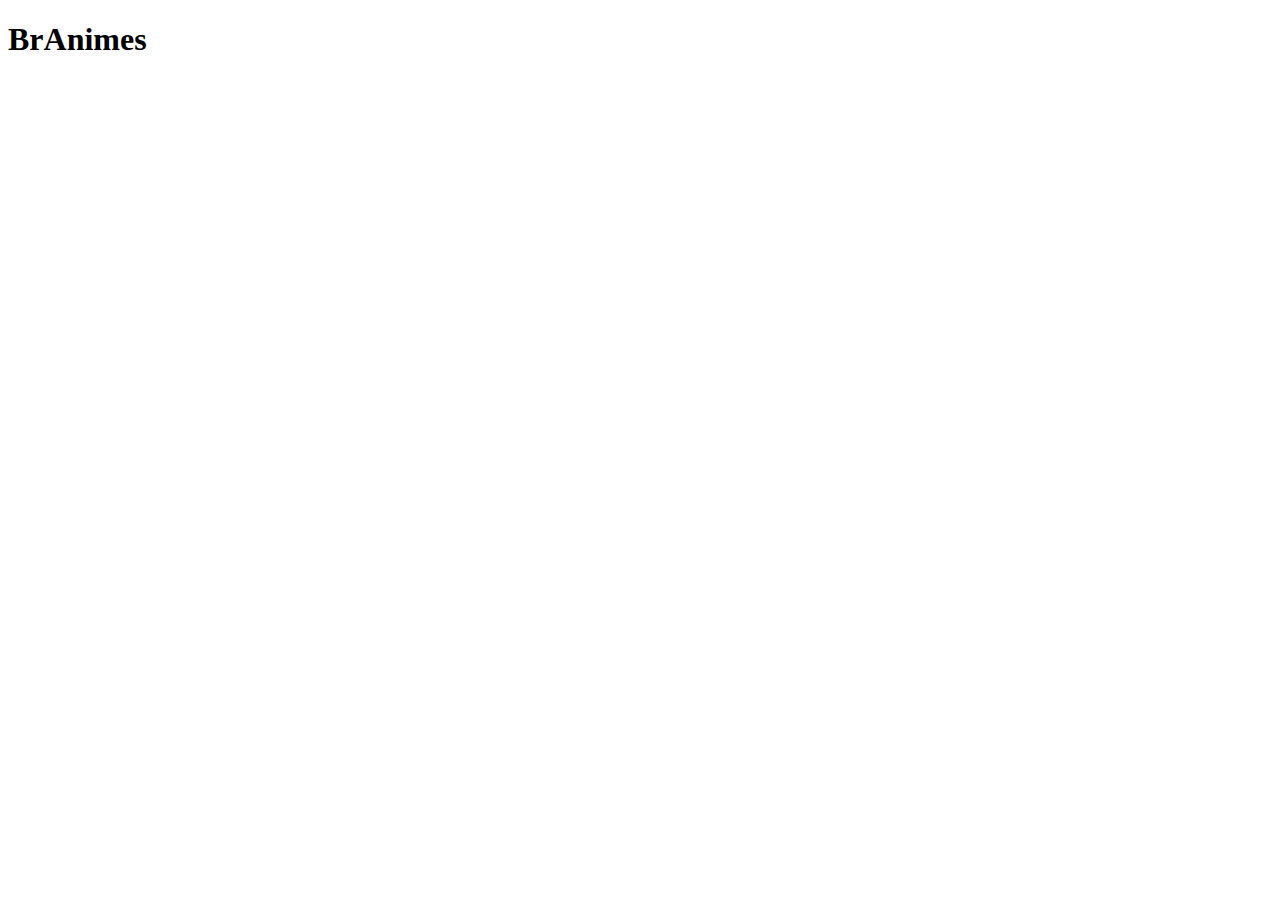
==== index.html @ 72454ebb "Estrutura Básica" ====
<!DOCTYPE html>
<html lang="en">
<head>
    <meta charset="UTF-8">
    <meta name="viewport" content="width=device-width, initial-scale=1.0">
    <title>Document</title>
</head>
<body>
    <h1>BrAnimes</h1>
    





    
</body>
</html>
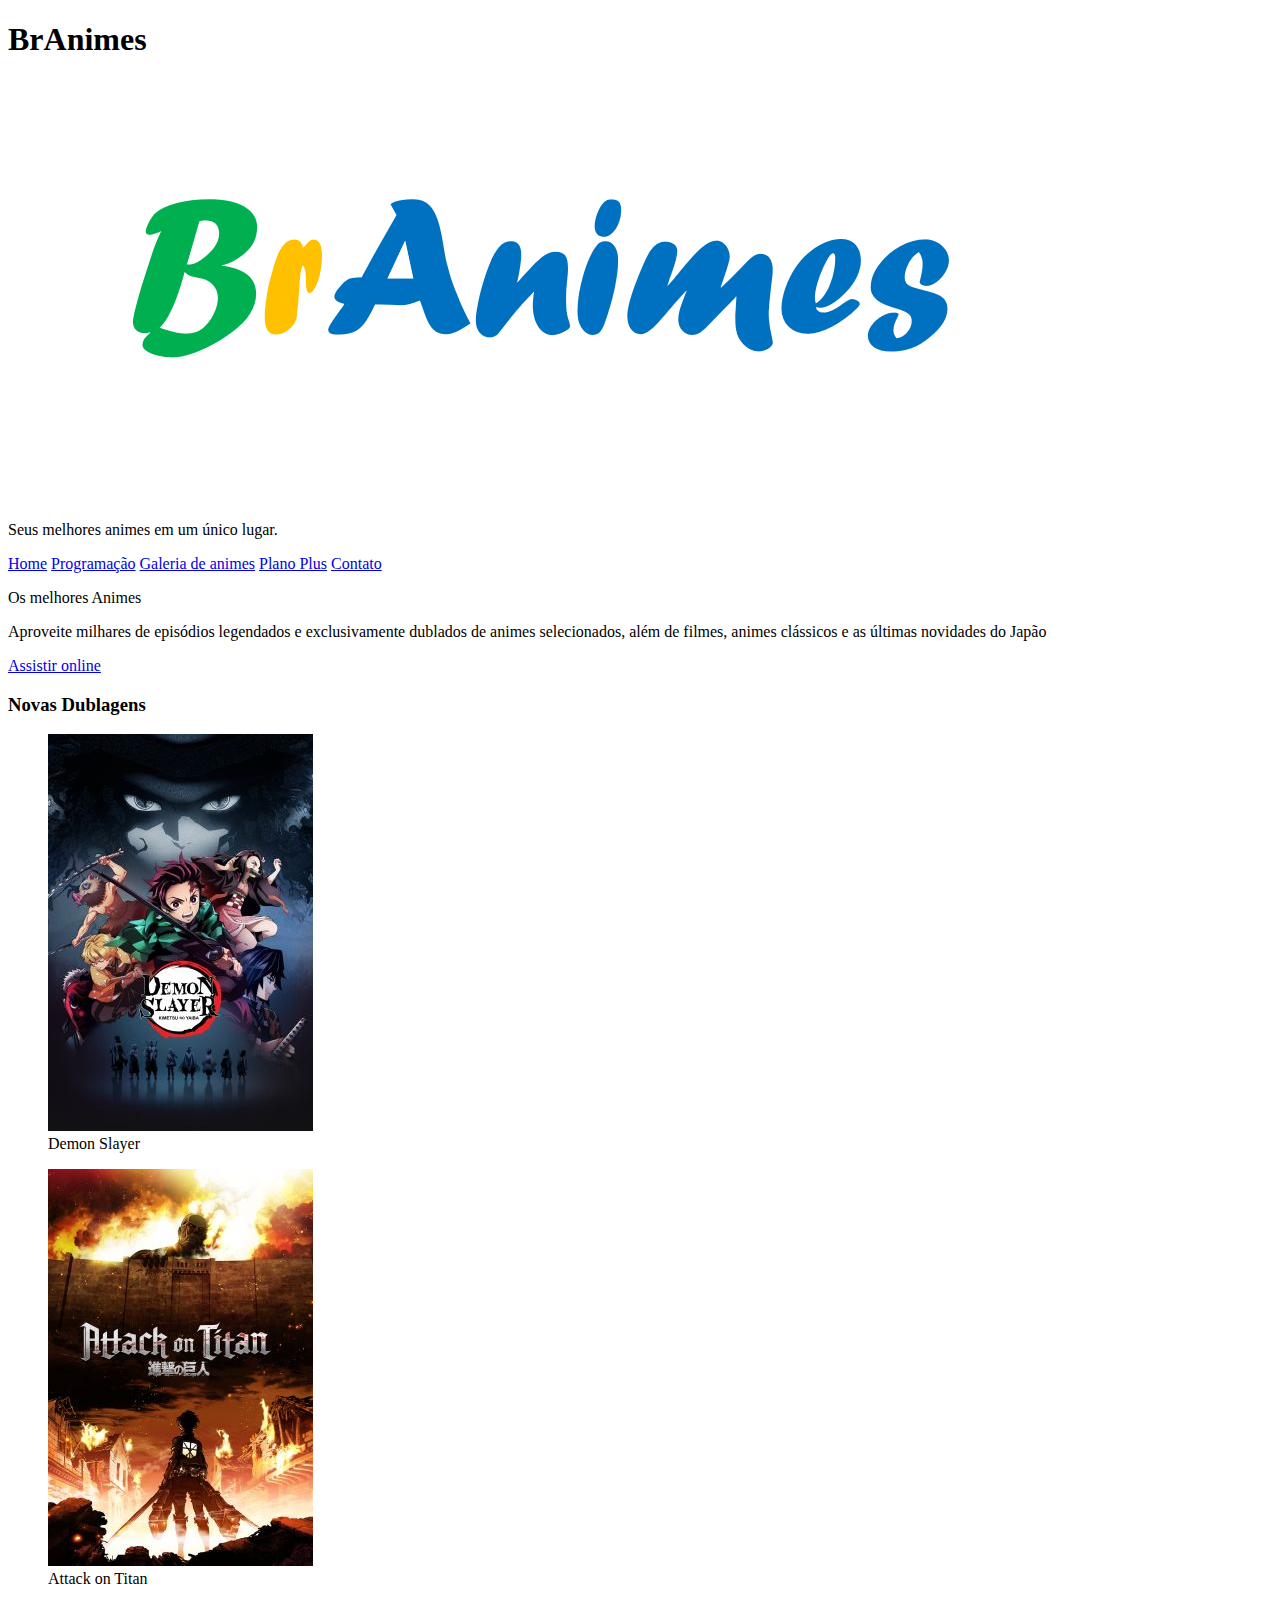
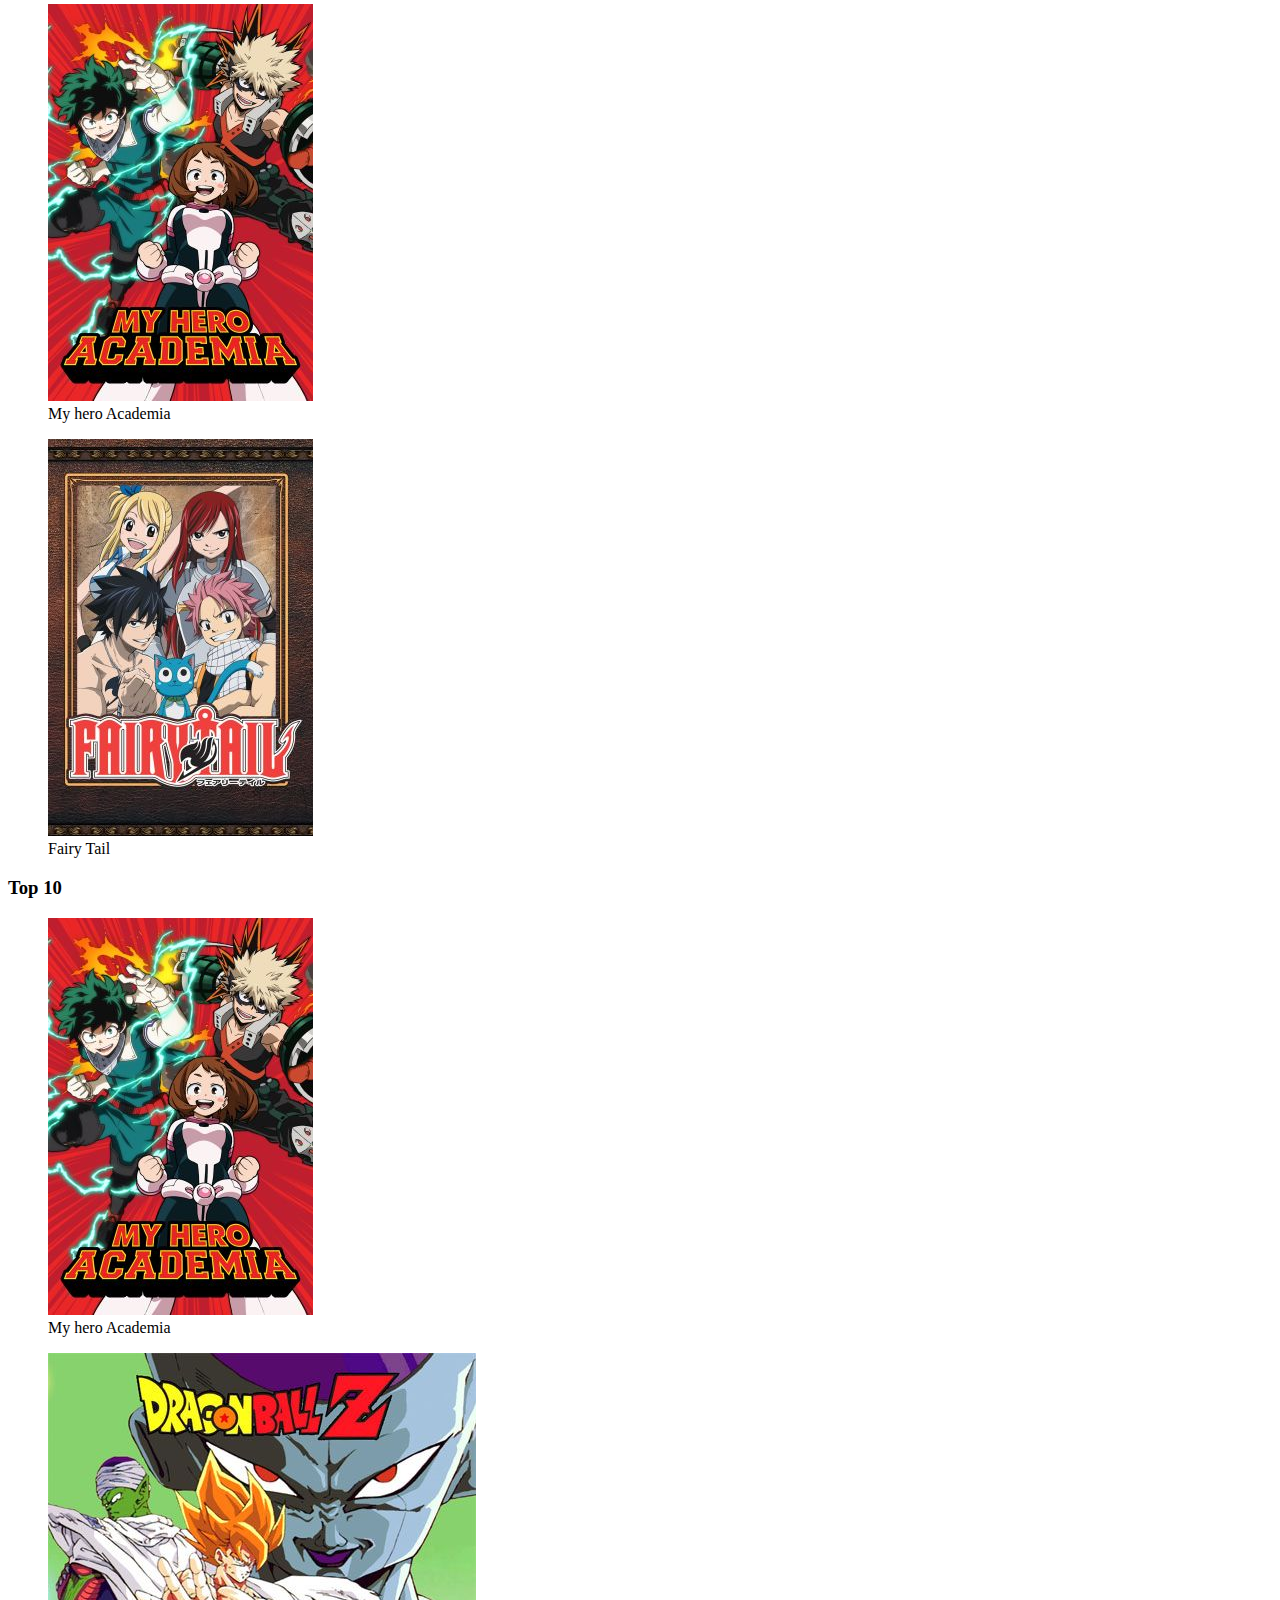
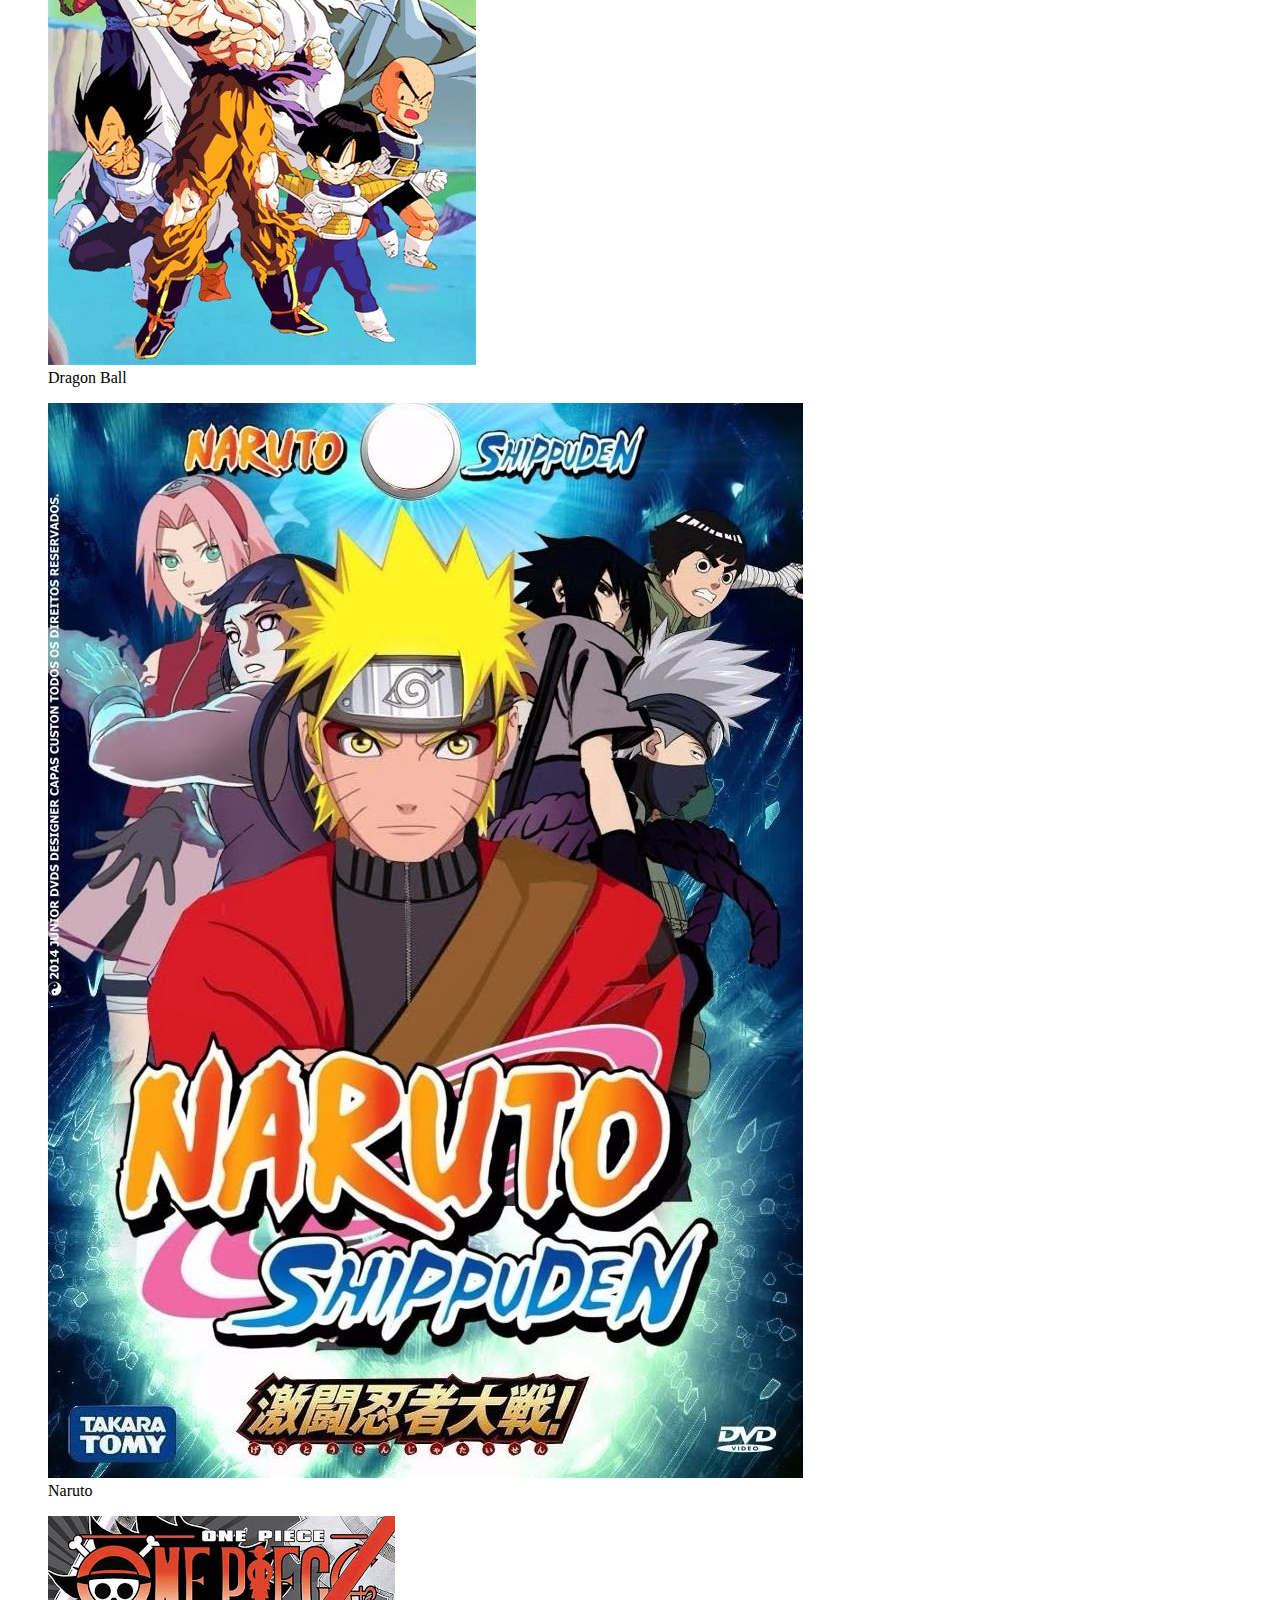
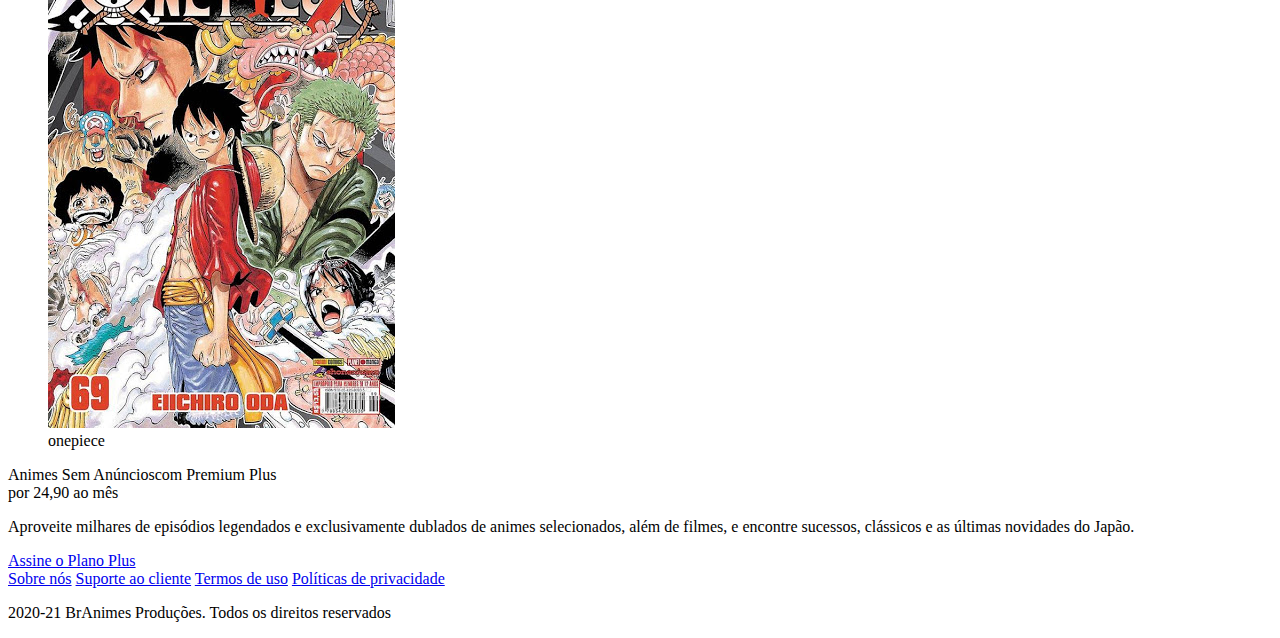
==== commit ba59d03b: "Páginas novas" ====
--- a/index.html
+++ b/index.html
@@ -3,11 +3,108 @@
 <head>
     <meta charset="UTF-8">
     <meta name="viewport" content="width=device-width, initial-scale=1.0">
-    <title>Document</title>
+    <title>BrAnimes</title>
+    <link rel ="shortcut icon" href="imagens/icone.png" type="image/x-icon">
 </head>
 <body>
     <h1>BrAnimes</h1>
     
+    <header>
+        <div>
+            <section>
+            <img src="imagens/logo.png">
+            </section>
+            <section>
+                <p>Seus melhores animes em um único lugar.</p>
+                <nav>
+                    <a href="index.html">Home</a>
+                    <a href="programação.html">Programação</a>
+                    <a href="galeria.html">Galeria de animes</a>
+                    <a href="planos.html">Plano Plus</a>
+                    <a href="contato.html">Contato</a>
+                </nav>
+            </section>
+        </div>
+    </header>
+
+    <main>
+        <section>
+            <p> Os melhores Animes</p>
+            <p>Aproveite milhares de episódios legendados e exclusivamente dublados de animes selecionados, além de filmes, animes clássicos e as últimas novidades do Japão
+            </p>
+            <a href="#">Assistir online</a>
+        </section>
+
+        <section>
+            <h3>Novas Dublagens</h3>
+            <div>
+                <figure>
+                    <img src="imagens/Demon Slayer.jpg">
+                    <figcaption>Demon Slayer</figcaption>
+                </figure>
+                <figure>
+                    <img src="imagens/AttackOnTitan.jpg">
+                    <figcaption>Attack on Titan</figcaption>
+                </figure>
+                <figure>
+                    <img src="imagens/My Hero Academia.jpg">
+                    <figcaption>My hero Academia</figcaption>
+                </figure>
+                <figure>
+                    <img src="imagens/Fairy Tail.jpg">
+                    <figcaption>Fairy Tail</figcaption>
+                </figure>
+            </div>
+        </section>
+
+        <section>
+            <h3>Top 10</h3>
+            <div>
+                <figure>
+                    <img src="imagens/My Hero Academia.jpg">
+                    <figcaption>My hero Academia</figcaption>
+                </figure>
+                <figure>
+                    <img src="imagens/dragonballz.jpg">
+                    <figcaption>Dragon Ball</figcaption>
+                </figure>
+                <figure>
+                    <img src="imagens/naruto.jpg">
+                    <figcaption>Naruto</figcaption>
+                </figure>
+                <figure>
+                    <img src="imagens/onepiece.jpg">
+                    <figcaption>onepiece</figcaption>
+                </figure>
+            </div>
+        </section>
+
+        <section>
+            <p>Animes Sem Anúncioscom Premium Plus<br>
+                por 24,90 ao mês
+                </p>
+            <p>Aproveite milhares de episódios legendados e exclusivamente dublados de animes selecionados, além de filmes, e encontre sucessos, clássicos e as últimas novidades do Japão.
+            </p>
+            <a href="#">Assine o Plano Plus</a>
+        </section>
+    </main>
+
+    <footer>
+        <div>
+            <nav>
+                <a href="sobre.html">Sobre nós</a>
+                <a href="Suporte.html">Suporte ao cliente</a>
+                <a href="termos.html">Termos de uso</a>
+                <a href="politica.html">Políticas de privacidade</a>
+
+
+            </nav>
+            <p>2020-21 BrAnimes Produções. Todos os direitos reservados</p>
+
+
+
+        </div>
+    </footer>
 
 
 
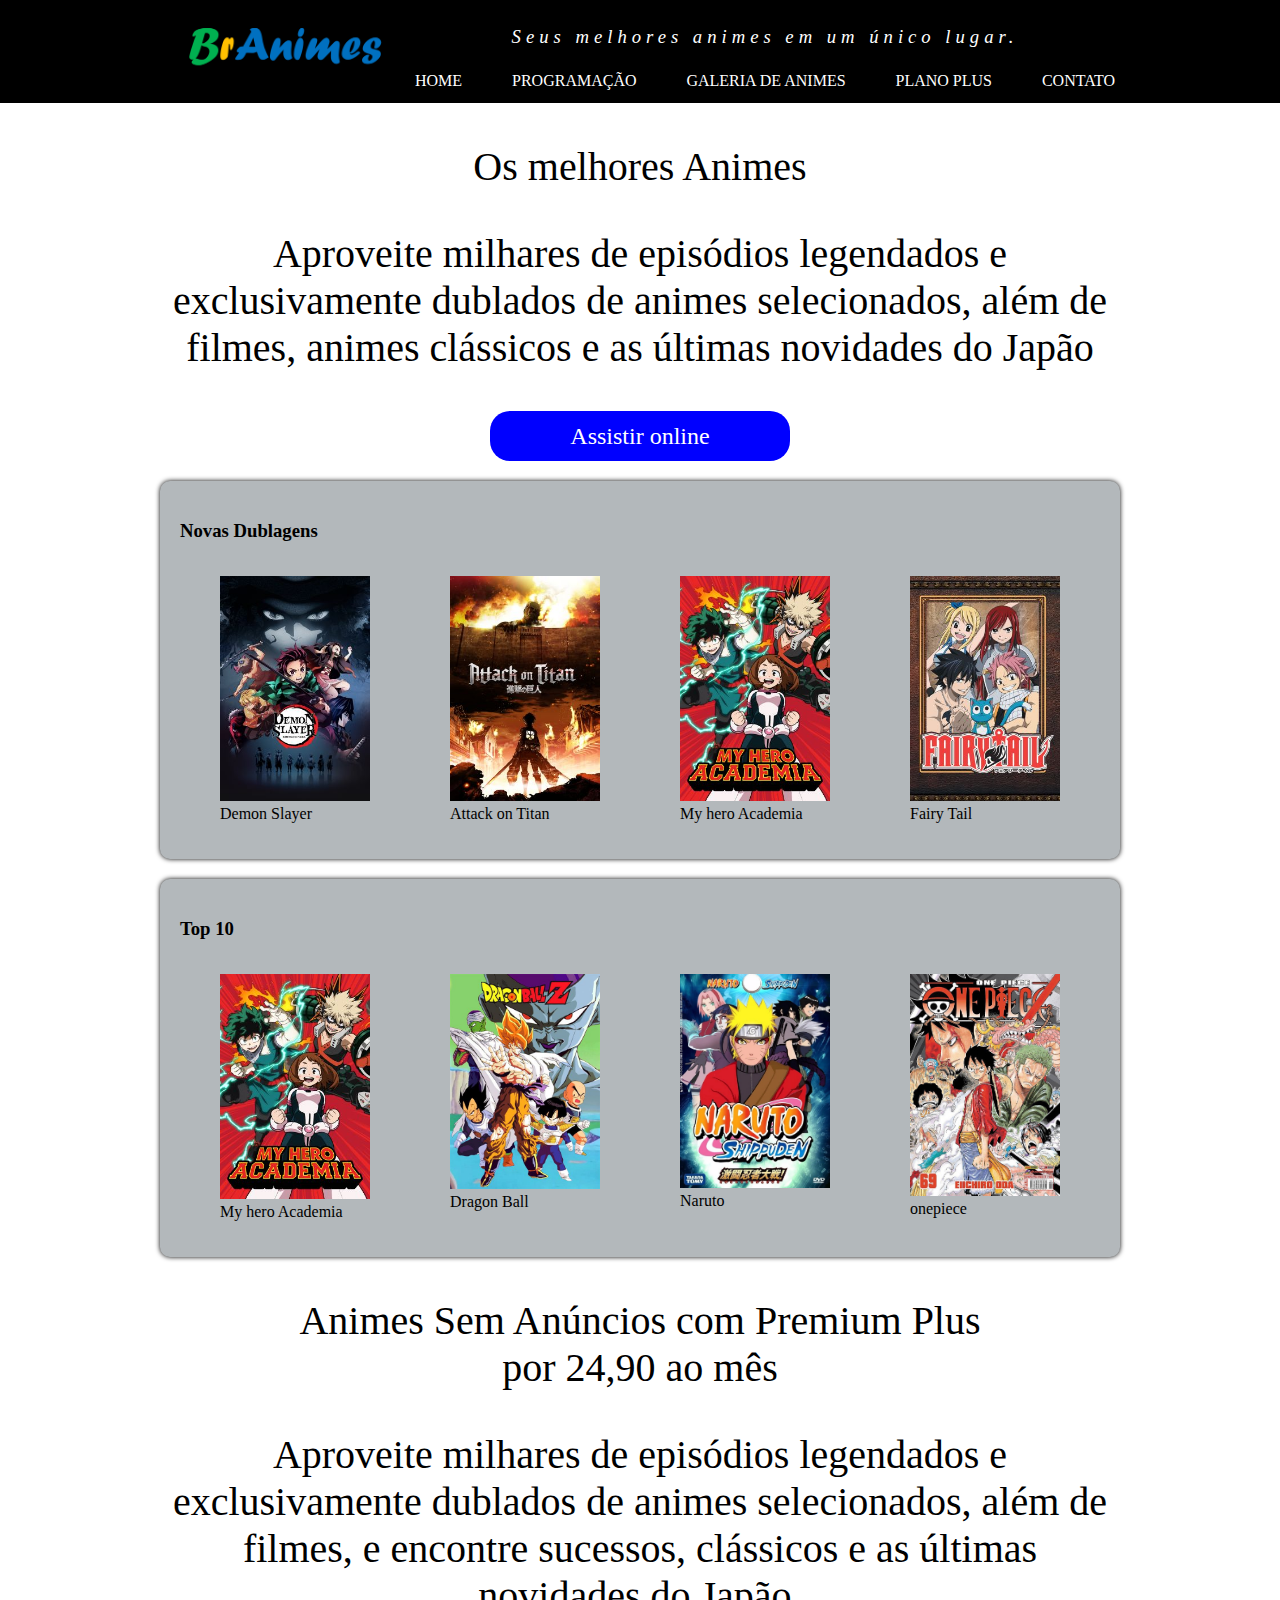
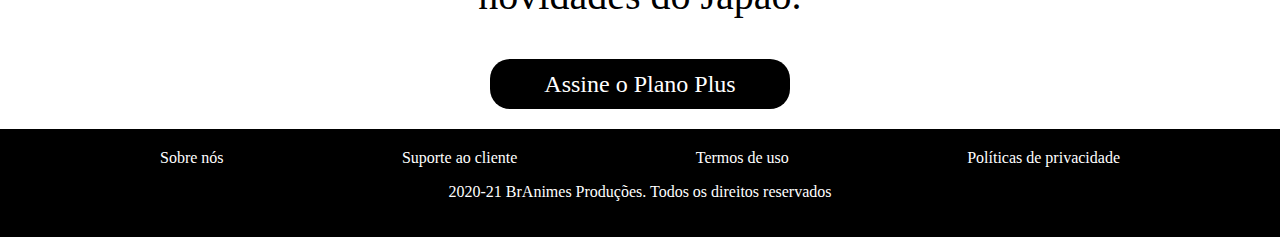
==== commit c9fd6fc1: "Finalizado" ====
--- a/index.html
+++ b/index.html
@@ -5,16 +5,15 @@
     <meta name="viewport" content="width=device-width, initial-scale=1.0">
     <title>BrAnimes</title>
     <link rel ="shortcut icon" href="imagens/icone.png" type="image/x-icon">
+    <link rel="stylesheet" href="css/estilo.css">
 </head>
 <body>
-    <h1>BrAnimes</h1>
-    
     <header>
-        <div>
-            <section>
+        <div class="container">
+            <section id="logo">
             <img src="imagens/logo.png">
             </section>
-            <section>
+            <section id="direita">
                 <p>Seus melhores animes em um único lugar.</p>
                 <nav>
                     <a href="index.html">Home</a>
@@ -28,14 +27,14 @@
     </header>
 
     <main>
-        <section>
+        <section class="texto_banner">
             <p> Os melhores Animes</p>
             <p>Aproveite milhares de episódios legendados e exclusivamente dublados de animes selecionados, além de filmes, animes clássicos e as últimas novidades do Japão
             </p>
-            <a href="#">Assistir online</a>
+            <a href="#" id="assistir">Assistir online</a>
         </section>
 
-        <section>
+        <section class="destaque">
             <h3>Novas Dublagens</h3>
             <div>
                 <figure>
@@ -57,7 +56,7 @@
             </div>
         </section>
 
-        <section>
+        <section class="destaque">
             <h3>Top 10</h3>
             <div>
                 <figure>
@@ -79,18 +78,18 @@
             </div>
         </section>
 
-        <section>
-            <p>Animes Sem Anúncioscom Premium Plus<br>
+        <section class="texto_banner">
+            <p>Animes Sem Anúncios com Premium Plus<br>
                 por 24,90 ao mês
                 </p>
             <p>Aproveite milhares de episódios legendados e exclusivamente dublados de animes selecionados, além de filmes, e encontre sucessos, clássicos e as últimas novidades do Japão.
             </p>
-            <a href="#">Assine o Plano Plus</a>
+            <a href="#" id="assinar">Assine o Plano Plus</a>
         </section>
     </main>
 
     <footer>
-        <div>
+        <div class="container">
             <nav>
                 <a href="sobre.html">Sobre nós</a>
                 <a href="Suporte.html">Suporte ao cliente</a>
--- a/css/estilo.css
+++ b/css/estilo.css
@@ -0,0 +1,244 @@
+body{
+    margin:0;
+}
+
+.container{
+   width: 960px;
+   margin: auto; 
+}
+
+header{
+    background-color: black;
+    color: rgb(255, 255, 255);
+}
+
+/* seletor descedente */ 
+header .container{
+    display: flex;
+    align-items: center;
+}
+
+#logo{
+    width: 250px;
+}
+
+#logo img{
+    width: 100% ;
+}
+
+#direita{
+    
+text-align: center;
+flex-grow: 1;
+}
+
+#direita p{
+    letter-spacing: 5px;
+    font-size: 14pt;
+    font-style: italic;
+}
+
+header nav{
+    display: flex;
+    justify-content: space-between; 
+}
+
+header nav a{
+    color: rgb(255, 255, 255);
+    text-decoration: none;
+    text-transform: uppercase;
+    padding: 5px;
+}
+
+header nav a:hover{
+    background-color: rgb(238, 255, 0);
+    color: rgb(0, 0, 0);
+}
+
+footer{
+    background-color: #000;
+    color: rgb(255, 255, 255);
+    text-align: center;
+    padding: 20px;
+}
+
+footer nav{
+    display: flex;
+    justify-content: space-between;
+}
+
+footer nav a{
+    color: #ffff;
+    text-decoration: none;
+}
+
+footer nav a:hover{
+    color: rgb(255, 238, 0);
+    text-decoration: underline overline;
+}
+
+main{
+    margin: auto;
+    width: 960px;
+    min-height: 450px;
+}
+
+main h1{
+    text-align: center;
+}
+
+.texto_banner{
+    font-size: 30pt;
+    text-align: center;
+    margin: 20px 0px;
+}
+
+#assistir{
+    text-decoration: none;
+    display: block;
+    width: 300px;
+    height: 50px;
+    line-height: 50px;
+    background-color: rgb(0, 0, 255);
+    color: white;
+    border-radius: 20px;
+    margin: auto;
+    font-size: 18pt;
+}
+
+.destaque{
+    background-color: rgb(179, 184, 187);
+    margin-top: 20px;
+    margin-bottom: 20px;
+    padding: 20px;
+    border-radius: 10px;
+    box-shadow: 0px 0px 5px black;
+}
+
+.destaque div{
+    display: flex;
+
+}
+
+.destaque figure img{
+    width: 150px;
+}
+
+#assinar{
+    text-decoration: none;
+    display: block;
+    width: 300px;
+    height: 50px;
+    line-height: 50px;
+    font-size: 18pt;
+    color: white;
+    background-color: black;
+    margin: auto;
+    border-radius: 20px;
+}
+
+#galeria{
+    display: flex;
+    flex-wrap: wrap;
+    justify-content: center;
+}
+
+#galeria img{
+    width: 200px;
+    margin: 10px;
+}
+
+.programacao{
+    display: flex;
+    flex-wrap: wrap;
+
+}
+
+.programacao h3{
+    width: 100%;
+}
+
+.programacao article img{
+    width: 150px;
+}
+
+.programacao article{
+    width: 50%;
+    display: flex;
+    padding: 20px;
+    box-sizing: border-box;
+}
+
+.programacao article section{
+    padding: 30px;
+}
+
+#destaque_plus{
+    display: flex;
+    justify-content: space-between;
+}
+
+#destaque_plus p{
+    text-align: center;
+}
+
+.planos{
+    width: 300px;
+    text-align: center;
+    border: 2px solid rgb(0, 0, 0);
+    margin: 20px auto;
+    padding: 50px;
+    border-radius: 50px;
+}
+
+.planos ul{
+    text-align: left;
+}
+
+.planos p{
+    font-size: 14pt;
+}
+
+.planos p span{
+    font-size: 22pt;
+    color: blue;
+}
+
+#contato{
+    display: flex;
+    justify-content: space-around;
+}
+
+input, textarea{
+  display: block;
+  background-color: rgb(190, 187, 187);
+    border-radius: 20px;
+    margin: 20px;
+    padding: 10px;
+    border: none;
+    width: 300px;
+}
+
+#contato button{
+    font-size: 10pt;
+    width: 100%;
+    height: 50px;
+    background-color: blue;
+    color: white;
+    border-radius: 50px;
+    border: none;
+    transition: all 2s;
+}
+
+#contato button:hover{
+    background-color: white;
+    color: black;
+}
+
+
+
+
+
+
+
+
